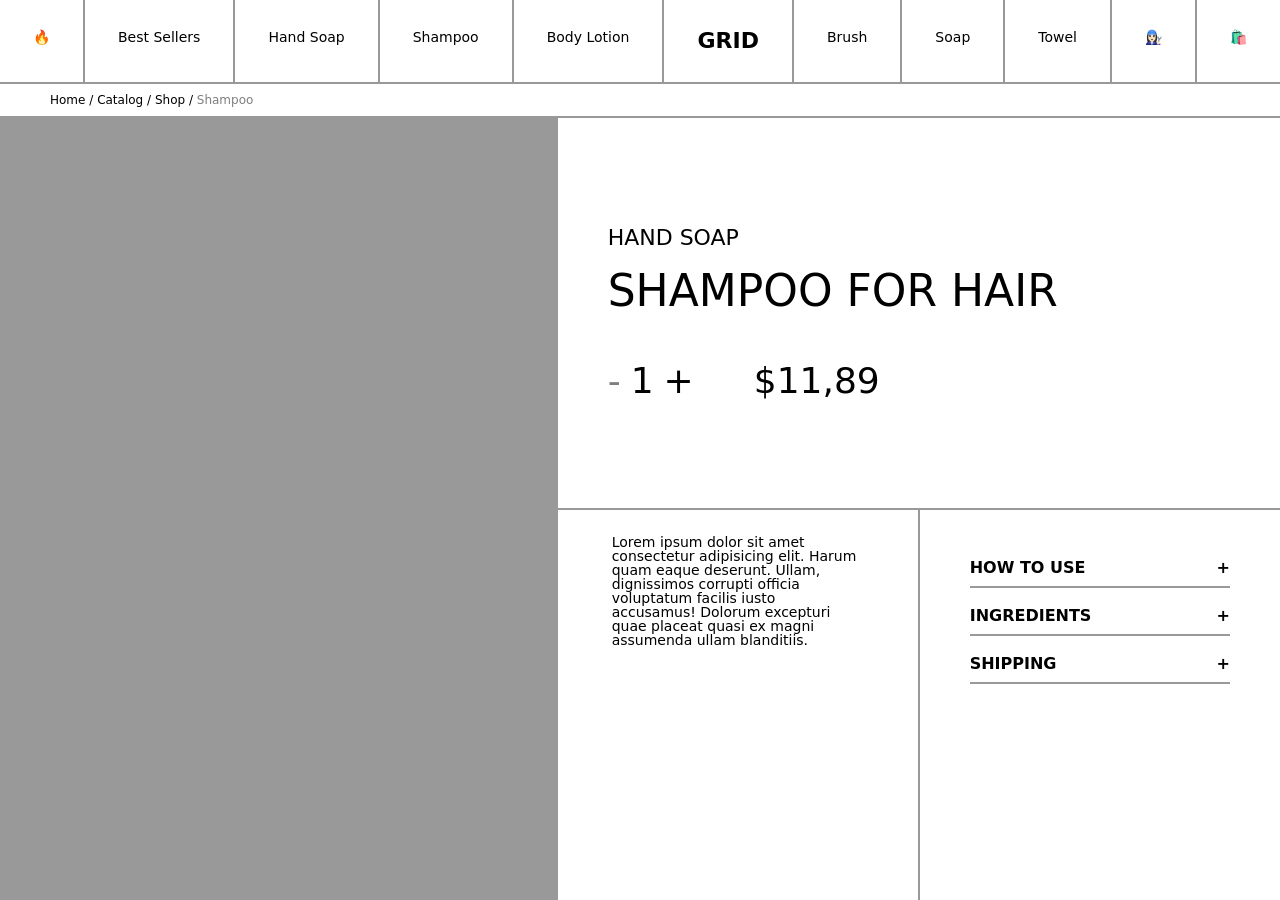
==== practice02/pratice02.html @ 07ae5b6d "Initialization" ====
<!DOCTYPE html>
<html lang="en">
<head>
    <meta charset="UTF-8">
    <title>Title</title>
    <link rel="stylesheet" href="style.css" />
    <link rel="stylesheet" href="../reset.css" />
</head>
<body>
<header class="header">
    <nav class="header__nav">
        <ul>
            <li class="header__tab">🔥</li>
            <li class="header__tab">Best Sellers</li>
            <li class="header__tab">Hand Soap</li>
            <li class="header__tab">Shampoo</li>
            <li class="header__tab">Body Lotion</li>
            <li class="header__tab">Grid</li>
            <li class="header__tab">Brush</li>
            <li class="header__tab">Soap</li>
            <li class="header__tab">Towel</li>
            <li class="header__tab">👩🏻‍🔧</li>
            <li class="header__tab">🛍️</li>
        </ul>
    </nav>
    <div class="header__breadcrumbs">
        <span class="header__crumb">Home /</span>
        <span class="header__crumb">Catalog /</span>
        <span class="header__crumb">Shop /</span>
        <span class="header__crumb">Shampoo</span>
    </div>
</header>
<section class="product">
    <div class="product__img"></div>
    <div class="product__info">
        <div class="product__header">
            <span class="product__category">Hand Soap</span>
            <h1 class="product__title">Shampoo for Hair</h1>
            <div class="product__add-to-cart">
                <div class="product__qty">
                    <span class="product__minus">-</span>
                    <span class="product__total-qty">1</span>
                    <span class="product__plus">+</span>
                </div>
                <span class="product__price">$11,89</span>
            </div>
        </div>
        <div class="product__footer">
            <div class="product__description">
                <p>
                    Lorem ipsum dolor sit amet consectetur adipisicing elit. Harum
                    quam eaque deserunt. Ullam, dignissimos corrupti officia
                    voluptatum facilis iusto accusamus! Dolorum excepturi quae placeat
                    quasi ex magni assumenda ullam blanditiis.
                </p>
            </div>
            <div class="product__faq">
                <div class="product__question">How to use<span>+</span></div>
                <div class="product__question">Ingredients<span>+</span></div>
                <div class="product__question">Shipping<span>+</span></div>
            </div>
        </div>
    </div>
</section>
</body>
</html>
---- practice02/style.css ----
body {
    display: flex;
    flex-direction: column;
    height: 100dvh;
}

.header__nav ul {
    display: flex;
    flex-wrap: wrap;
    background-color: rgba(0, 0, 0, 0.4);
    gap: 2px;
}

.header__tab {
    flex-grow: 1;
    background-color: white;
    padding: 30px 0;
    text-align: center;
    font-weight: 300;
    font-size: 14px;
}

.header__tab:nth-child(6) {
    text-transform: uppercase;
    font-weight: bold;
    font-size: 22px;
}

.header__breadcrumbs {
    border-bottom: 2px solid rgba(0, 0, 0, 0.4);
    border-top: 2px solid rgba(0, 0, 0, 0.4);
    padding: 10px 0 10px 50px;
    font-size: 12px;
}

.header__crumb {
    font-weight: 500;
    &:last-child {
        opacity: 0.5;
    }
}

.product {
    display: flex;
    flex-grow: 1;
    grid-template-columns: 1fr 1.3fr;
    background-color: rgba(0, 0, 0, 0.4);
    gap: 2px;
}

.product__img {
    flex: 1;
    background-image: url("https://picsum.photos/seed/picsum/400/300");
    background-size: cover;
    background-position: center;
    height: 100%;
    min-height: 400px;
}

.product__info {
    flex: 1.3;
    gap: 2px;
    display: flex;
    flex-direction: column;
}

.product__header {
    background-color: white;
    display: flex;
    flex: 1;
    gap: 20px;
    flex-direction: column;
    justify-content: center;
    padding: 0 50px;
    font-weight: 500;
    text-transform: uppercase;
}

.product__category {
    font-size: 22px;
}

.product__title {
    font-size: 44px;
}

.product__add-to-cart {
    margin-top: 30px;
    display: flex;
    gap: 60px;
}

.product__qty {
    font-size: 36px;
    display: flex;
    gap: 10px;
}

.product__minus {
    opacity: 0.5;
}

.product__price {
    font-size: 36px;
}

.product__footer {
    flex: 1;
    display: flex;
    gap: 2px;
}

.product__footer > div {
    width: 50%;
    box-sizing: border-box;
    background-color: white;
}

.product__description p {
    width: 70%;
    font-size: 14px;
    margin: 0 auto;
    padding: 25px 0;
}

.product__faq {
    padding: 50px;
    display: flex;
    flex-direction: column;
    gap: 20px;
}

.product__question {
    border-bottom: 2px solid rgba(0, 0, 0, 0.4);
    display: flex;
    justify-content: space-between;
    text-transform: uppercase;
    font-weight: 600;
    padding-bottom: 10px;
}
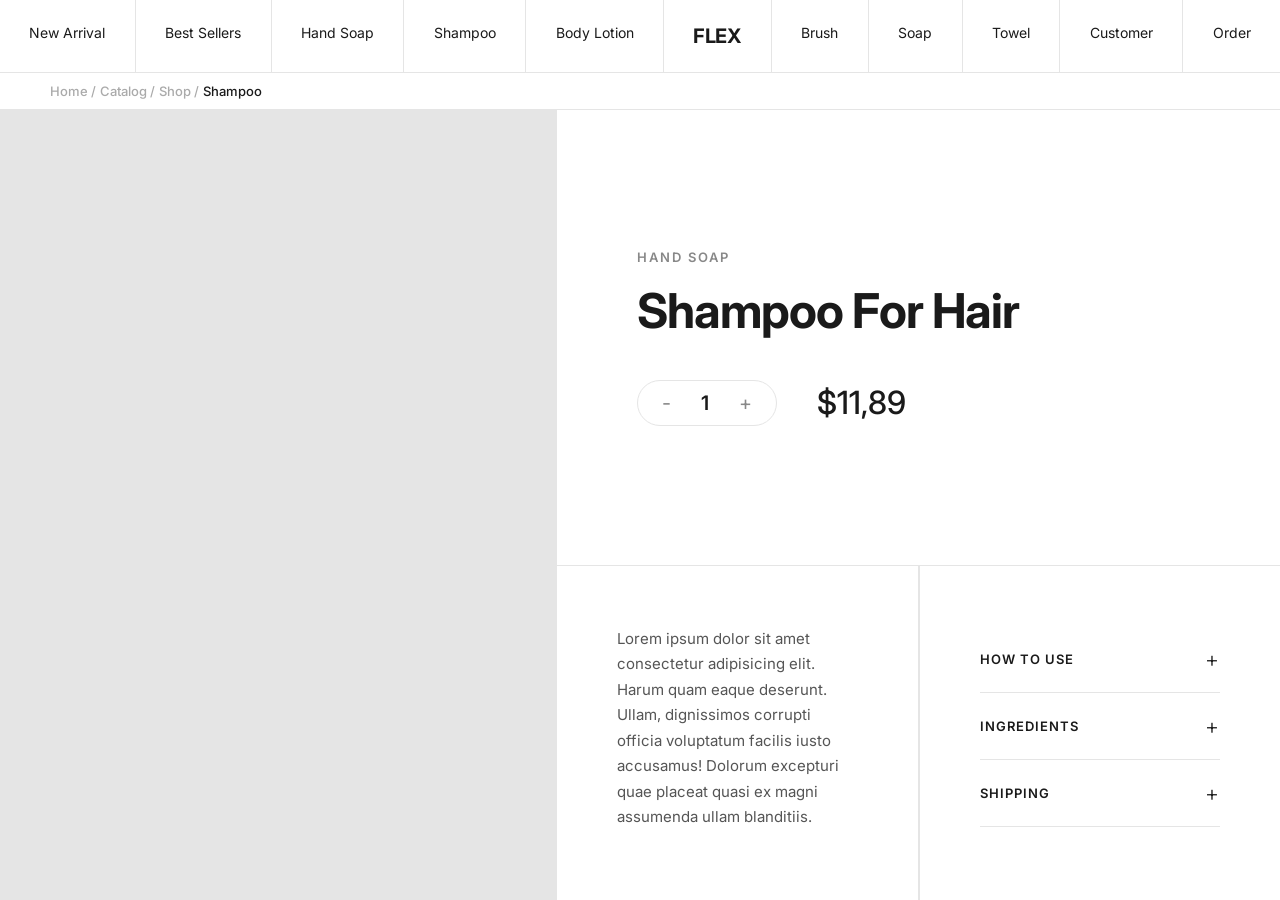
==== commit 7ca667d4: "UI 스타일 개선 및 수정 사항 반영 (글꼴, 색상, 레이아웃 조정 등)" ====
--- a/practice02/pratice02.html
+++ b/practice02/pratice02.html
@@ -4,63 +4,64 @@
     <meta charset="UTF-8">
     <title>Title</title>
     <link rel="stylesheet" href="style.css" />
-    <link rel="stylesheet" href="../reset.css" />
 </head>
 <body>
 <header class="header">
     <nav class="header__nav">
         <ul>
-            <li class="header__tab">🔥</li>
+            <li class="header__tab">New Arrival</li>
             <li class="header__tab">Best Sellers</li>
             <li class="header__tab">Hand Soap</li>
             <li class="header__tab">Shampoo</li>
             <li class="header__tab">Body Lotion</li>
-            <li class="header__tab">Grid</li>
+            <li class="header__tab">Flex</li>
             <li class="header__tab">Brush</li>
             <li class="header__tab">Soap</li>
             <li class="header__tab">Towel</li>
-            <li class="header__tab">👩🏻‍🔧</li>
-            <li class="header__tab">🛍️</li>
+            <li class="header__tab">Customer</li>
+            <li class="header__tab">Order</li>
         </ul>
     </nav>
-    <div class="header__breadcrumbs">
-        <span class="header__crumb">Home /</span>
-        <span class="header__crumb">Catalog /</span>
-        <span class="header__crumb">Shop /</span>
-        <span class="header__crumb">Shampoo</span>
+</header>
+<main>
+    <div class="breadcrumbs">
+        <span class="crumb">Home /</span>
+        <span class="crumb">Catalog /</span>
+        <span class="crumb">Shop /</span>
+        <span class="crumb">Shampoo</span>
     </div>
-</header>
-<section class="product">
-    <div class="product__img"></div>
-    <div class="product__info">
-        <div class="product__header">
-            <span class="product__category">Hand Soap</span>
-            <h1 class="product__title">Shampoo for Hair</h1>
-            <div class="product__add-to-cart">
-                <div class="product__qty">
-                    <span class="product__minus">-</span>
-                    <span class="product__total-qty">1</span>
-                    <span class="product__plus">+</span>
+    <section class="product">
+        <div class="product__img"></div>
+        <div class="product__info">
+            <div class="product__header">
+                <span class="product__category">Hand Soap</span>
+                <h1 class="product__title">Shampoo for Hair</h1>
+                <div class="product__add-to-cart">
+                    <div class="product__qty">
+                        <span class="product__minus">-</span>
+                        <span class="product__total-qty">1</span>
+                        <span class="product__plus">+</span>
+                    </div>
+                    <span class="product__price">$11,89</span>
                 </div>
-                <span class="product__price">$11,89</span>
+            </div>
+            <div class="product__footer">
+                <div class="product__description">
+                    <p>
+                        Lorem ipsum dolor sit amet consectetur adipisicing elit. Harum
+                        quam eaque deserunt. Ullam, dignissimos corrupti officia
+                        voluptatum facilis iusto accusamus! Dolorum excepturi quae placeat
+                        quasi ex magni assumenda ullam blanditiis.
+                    </p>
+                </div>
+                <div class="product__faq">
+                    <div class="product__question">How to use<span>+</span></div>
+                    <div class="product__question">Ingredients<span>+</span></div>
+                    <div class="product__question">Shipping<span>+</span></div>
+                </div>
             </div>
         </div>
-        <div class="product__footer">
-            <div class="product__description">
-                <p>
-                    Lorem ipsum dolor sit amet consectetur adipisicing elit. Harum
-                    quam eaque deserunt. Ullam, dignissimos corrupti officia
-                    voluptatum facilis iusto accusamus! Dolorum excepturi quae placeat
-                    quasi ex magni assumenda ullam blanditiis.
-                </p>
-            </div>
-            <div class="product__faq">
-                <div class="product__question">How to use<span>+</span></div>
-                <div class="product__question">Ingredients<span>+</span></div>
-                <div class="product__question">Shipping<span>+</span></div>
-            </div>
-        </div>
-    </div>
-</section>
+    </section>
+</main>
 </body>
 </html>
--- a/practice02/style.css
+++ b/practice02/style.css
@@ -1,65 +1,93 @@
+@import url('https://fonts.googleapis.com/css2?family=Inter:wght@300;400;500;600;700&display=swap');
+
+* {
+    margin: 0;
+    padding: 0;
+    box-sizing: border-box;
+}
+
 body {
-    display: flex;
-    flex-direction: column;
-    height: 100dvh;
+    font-family: 'Inter', sans-serif;
+    display: flex;
+    flex-direction: column;
+    min-height: 100dvh;
+    color: #1a1a1a;
+    background-color: #f9f9f9;
+}
+
+ul {
+    list-style: none;
 }
 
 .header__nav ul {
     display: flex;
     flex-wrap: wrap;
-    background-color: rgba(0, 0, 0, 0.4);
-    gap: 2px;
+    background-color: #e5e5e5;
+    gap: 1px;
+    border-bottom: 1px solid #e5e5e5;
 }
 
 .header__tab {
     flex-grow: 1;
     background-color: white;
-    padding: 30px 0;
+    padding: 24px 10px;
     text-align: center;
-    font-weight: 300;
+    font-weight: 400;
     font-size: 14px;
+    cursor: pointer;
+    transition: background-color 0.2s ease;
+}
+
+.header__tab:hover {
+    background-color: #fafafa; /* 마우스 올렸을 때 반응 */
 }
 
 .header__tab:nth-child(6) {
     text-transform: uppercase;
-    font-weight: bold;
-    font-size: 22px;
-}
-
-.header__breadcrumbs {
-    border-bottom: 2px solid rgba(0, 0, 0, 0.4);
-    border-top: 2px solid rgba(0, 0, 0, 0.4);
-    padding: 10px 0 10px 50px;
-    font-size: 12px;
-}
-
-.header__crumb {
+    font-weight: 700;
+    font-size: 20px;
+    letter-spacing: -0.5px;
+}
+
+main {
+    flex: 1;
+    display: flex;
+    flex-direction: column;
+}
+
+.breadcrumbs {
+    background-color: white;
+    border-bottom: 1px solid #e5e5e5;
+    padding: 10px 50px;
+    font-size: 13px;
+    color: #aaaaaa;
+}
+
+.crumb {
     font-weight: 500;
-    &:last-child {
-        opacity: 0.5;
-    }
+}
+.crumb:last-child {
+    color: #1a1a1a;
 }
 
 .product {
     display: flex;
     flex-grow: 1;
-    grid-template-columns: 1fr 1.3fr;
-    background-color: rgba(0, 0, 0, 0.4);
-    gap: 2px;
+    background-color: #e5e5e5;
+    gap: 1px;
 }
 
 .product__img {
     flex: 1;
-    background-image: url("https://picsum.photos/seed/picsum/400/300");
+    background-image: url("https://picsum.photos/seed/picsum10/400/300");
     background-size: cover;
     background-position: center;
-    height: 100%;
-    min-height: 400px;
+    min-height: 500px;
 }
 
 .product__info {
     flex: 1.3;
-    gap: 2px;
+    gap: 1px;
     display: flex;
     flex-direction: column;
 }
@@ -68,40 +96,63 @@
     background-color: white;
     display: flex;
     flex: 1;
-    gap: 20px;
     flex-direction: column;
     justify-content: center;
-    padding: 0 50px;
+    padding: 60px 80px;
+}
+
+.product__category {
+    font-size: 13px;
+    font-weight: 600;
+    letter-spacing: 2px;
+    color: #888;
+    text-transform: uppercase;
+    margin-bottom: 16px;
+}
+
+.product__title {
+    font-size: 48px;
+    font-weight: 700;
+    letter-spacing: -1px;
+    text-transform: capitalize;
+}
+
+.product__add-to-cart {
+    margin-top: 40px;
+    display: flex;
+    align-items: center;
+    gap: 40px;
+}
+
+.product__qty {
+    font-size: 20px;
+    display: flex;
+    gap: 24px;
+    border: 1px solid #e5e5e5;
+    padding: 10px 24px;
+    border-radius: 50px;
+}
+
+.product__minus, .product__plus {
+    cursor: pointer;
+    color: #888;
+    user-select: none;   /* 드래그 불가 */
+    transition: color 0.2s;
+}
+
+.product__minus:hover, .product__plus:hover {
+    color: #1a1a1a;
+}
+
+.product__total-qty {
+    font-weight: 600;
+    min-width: 20px;
+    text-align: center;
+}
+
+.product__price {
+    font-size: 32px;
     font-weight: 500;
-    text-transform: uppercase;
-}
-
-.product__category {
-    font-size: 22px;
-}
-
-.product__title {
-    font-size: 44px;
-}
-
-.product__add-to-cart {
-    margin-top: 30px;
-    display: flex;
-    gap: 60px;
-}
-
-.product__qty {
-    font-size: 36px;
-    display: flex;
-    gap: 10px;
-}
-
-.product__minus {
-    opacity: 0.5;
-}
-
-.product__price {
-    font-size: 36px;
 }
 
 .product__footer {
@@ -112,39 +163,44 @@
 
 .product__footer > div {
     width: 50%;
-    box-sizing: border-box;
-    background-color: white;
+    background-color: white;
+    padding: 60px;
 }
 
 .product__description p {
-    width: 70%;
-    font-size: 14px;
-    margin: 0 auto;
-    padding: 25px 0;
+    font-size: 15px;
+    line-height: 1.7;
+    color: #555;
 }
 
 .product__faq {
-    padding: 50px;
-    display: flex;
-    flex-direction: column;
-    gap: 20px;
+    display: flex;
+    flex-direction: column;
+    gap: 0;
 }
 
 .product__question {
-    border-bottom: 2px solid rgba(0, 0, 0, 0.4);
+    border-bottom: 1px solid #e5e5e5;
     display: flex;
     justify-content: space-between;
+    align-items: center;
     text-transform: uppercase;
+    font-size: 13px;
     font-weight: 600;
-    padding-bottom: 10px;
-}
-
-
-
-
-
-
-
-
-
-
+    letter-spacing: 1px;
+    padding: 20px 0;
+    cursor: pointer;
+    transition: color 0.2s;
+}
+
+.product__question:hover {
+    color: #888;
+}
+
+.product__question span {
+    font-size: 22px;
+    font-weight: 300;
+}
+
+
+
